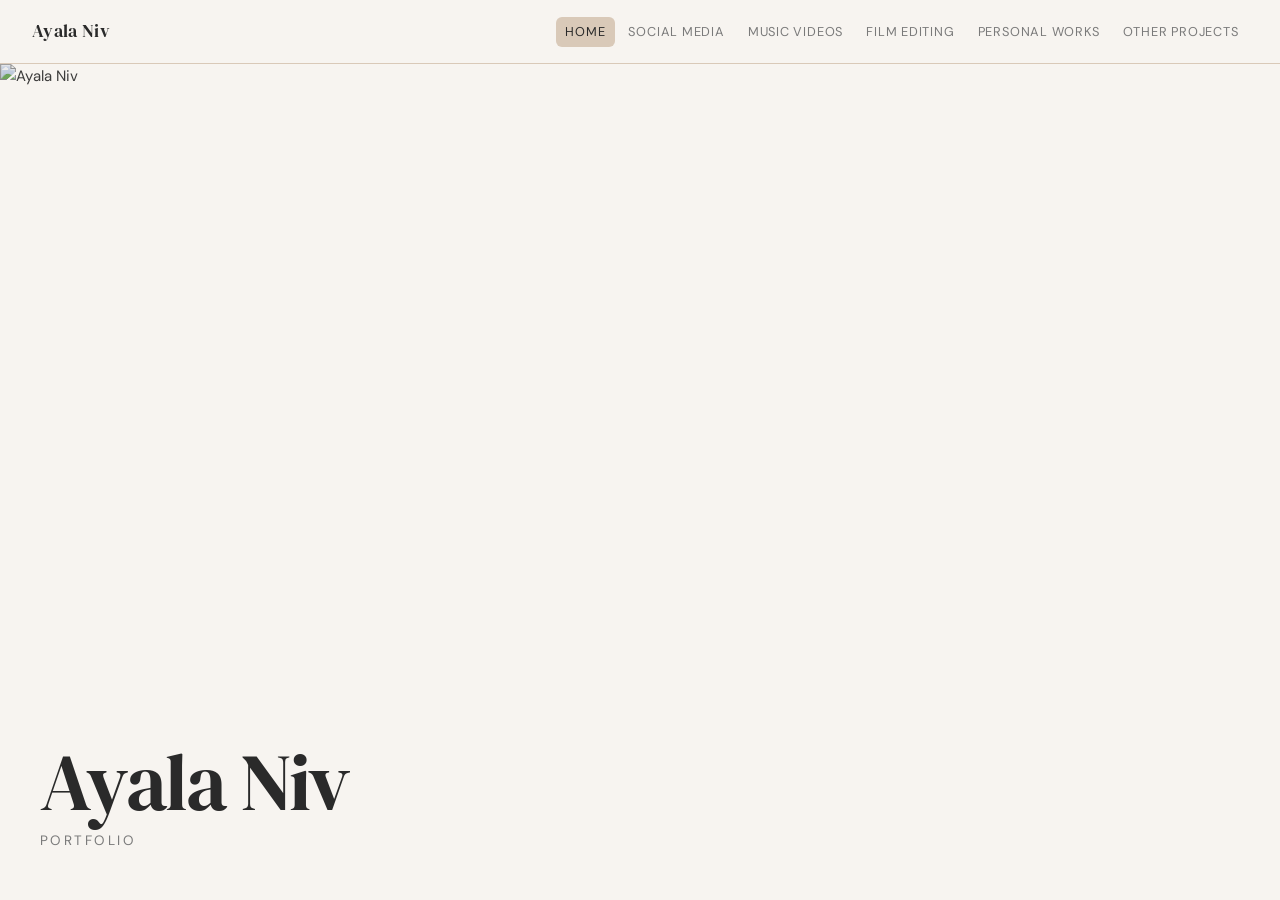
==== index.html @ 79cfa1a8 "feat: initial portfolio build — Ayala Niv" ====
<!DOCTYPE html>
<html lang="he">
<head>
  <meta charset="UTF-8">
  <meta name="viewport" content="width=device-width, initial-scale=1.0">
  <title>Ayala Niv | Portfolio</title>
  <meta name="description" content="Portfolio of Ayala Niv — filmmaker, editor, and visual storyteller.">
  <meta property="og:title" content="Ayala Niv | Portfolio">
  <meta property="og:image" content="https://lh3.googleusercontent.com/sitesv/[base64]w1280">
  <link rel="preconnect" href="https://fonts.googleapis.com">
  <link rel="preconnect" href="https://fonts.gstatic.com" crossorigin>
  <link href="https://fonts.googleapis.com/css2?family=DM+Sans:wght@300;400;500&family=DM+Serif+Display&display=swap" rel="stylesheet">
  <link rel="stylesheet" href="style.css">
</head>
<body>

  <!-- NAV -->
  <nav class="site-nav">
    <a href="index.html" class="nav-logo">Ayala Niv</a>
    <button class="nav-toggle" aria-label="Toggle menu" aria-expanded="false">
      <span></span><span></span><span></span>
    </button>
    <ul class="nav-links">
      <li><a href="index.html">Home</a></li>
      <li><a href="social-media.html">Social Media</a></li>
      <li><a href="music-videos.html">Music Videos</a></li>
      <li><a href="film-editing.html">Film Editing</a></li>
      <li><a href="personal-works.html">Personal Works</a></li>
      <li><a href="other-projects.html">Other Projects</a></li>
    </ul>
  </nav>

  <!-- HERO -->
  <section class="hero">
    <img
      class="hero-img"
      src="https://lh3.googleusercontent.com/sitesv/[base64]w1280"
      alt="Ayala Niv"
    >
    <div class="hero-overlay"></div>
    <div class="hero-text fade-in">
      <h1>Ayala Niv</h1>
      <p>Portfolio</p>
    </div>
  </section>

  <script src="main.js"></script>
</body>
</html>
---- style.css ----
/* ─── Reset & Base ─────────────────────────────────── */
*, *::before, *::after { box-sizing: border-box; margin: 0; padding: 0; }

:root {
  --bg:         #F7F4F0;
  --sand:       #D9C9B8;
  --teal:       #B8C9C9;
  --blush:      #E8C9C9;
  --sage:       #C9D4C0;
  --text:       #2A2A2A;
  --text-light: #7A7A7A;
  --white:      #FFFFFF;
  --nav-h:      64px;
  --max-w:      760px;
  --radius:     6px;
  --transition: 0.25s ease;
}

html { scroll-behavior: smooth; }

body {
  background: var(--bg);
  color: var(--text);
  font-family: 'DM Sans', sans-serif;
  font-size: 15px;
  line-height: 1.6;
  min-height: 100vh;
}

a { color: inherit; text-decoration: none; }
img { display: block; max-width: 100%; }

/* ─── Typography ────────────────────────────────────── */
h1, h2, h3 {
  font-family: 'DM Serif Display', serif;
  font-weight: 400;
  line-height: 1.2;
}

.page-title {
  font-size: clamp(2rem, 5vw, 3rem);
  margin-bottom: 0.25rem;
  letter-spacing: -0.01em;
}

.page-rule {
  width: 40px;
  height: 2px;
  background: var(--sand);
  margin: 1rem 0 2.5rem;
  border: none;
}

/* ─── Navigation ────────────────────────────────────── */
.site-nav {
  position: sticky;
  top: 0;
  z-index: 100;
  height: var(--nav-h);
  background: var(--bg);
  border-bottom: 1px solid var(--sand);
  display: flex;
  align-items: center;
  padding: 0 2rem;
  gap: 2rem;
}

.nav-logo {
  font-family: 'DM Serif Display', serif;
  font-size: 1.1rem;
  letter-spacing: 0.02em;
  flex-shrink: 0;
  white-space: nowrap;
}

.nav-links {
  list-style: none;
  display: flex;
  gap: 0.25rem;
  margin-left: auto;
  flex-wrap: wrap;
  justify-content: flex-end;
}

.nav-links a {
  font-size: 0.8rem;
  letter-spacing: 0.06em;
  text-transform: uppercase;
  color: var(--text-light);
  padding: 0.4rem 0.6rem;
  border-radius: var(--radius);
  transition: color var(--transition), background var(--transition);
}

.nav-links a:hover,
.nav-links a.active {
  color: var(--text);
  background: var(--sand);
}

/* Hamburger */
.nav-toggle {
  display: none;
  background: none;
  border: none;
  cursor: pointer;
  margin-left: auto;
  padding: 0.4rem;
  flex-direction: column;
  gap: 5px;
}

.nav-toggle span {
  display: block;
  width: 22px;
  height: 2px;
  background: var(--text);
  border-radius: 2px;
  transition: transform var(--transition), opacity var(--transition);
}

.nav-toggle.open span:nth-child(1) { transform: translateY(7px) rotate(45deg); }
.nav-toggle.open span:nth-child(2) { opacity: 0; }
.nav-toggle.open span:nth-child(3) { transform: translateY(-7px) rotate(-45deg); }

/* ─── Page Layout ───────────────────────────────────── */
.page-wrap {
  max-width: var(--max-w);
  margin: 0 auto;
  padding: 3rem 1.5rem 5rem;
}

/* ─── Hero (Home) ───────────────────────────────────── */
.hero {
  position: relative;
  height: calc(100vh - var(--nav-h));
  min-height: 400px;
  overflow: hidden;
  display: flex;
  align-items: flex-end;
}

.hero-img {
  position: absolute;
  inset: 0;
  width: 100%;
  height: 100%;
  object-fit: cover;
  object-position: center 30%;
  filter: saturate(0.75) brightness(0.92);
}

.hero-overlay {
  position: absolute;
  inset: 0;
  background: linear-gradient(to top, rgba(247,244,240,0.82) 0%, rgba(247,244,240,0.1) 55%);
}

.hero-text {
  position: relative;
  z-index: 1;
  padding: 3rem 2.5rem;
}

.hero-text h1 {
  font-size: clamp(2.8rem, 7vw, 5rem);
  letter-spacing: -0.02em;
  line-height: 1;
}

.hero-text p {
  font-size: 0.85rem;
  letter-spacing: 0.18em;
  text-transform: uppercase;
  color: var(--text-light);
  margin-top: 0.5rem;
}

/* ─── Cards (Video / Instagram) ────────────────────── */
.card-grid {
  display: grid;
  grid-template-columns: repeat(auto-fill, minmax(280px, 1fr));
  gap: 1.25rem;
}

.card-grid.single-col {
  grid-template-columns: 1fr;
}

.card {
  background: var(--white);
  border-radius: var(--radius);
  overflow: hidden;
  cursor: pointer;
  transition: transform var(--transition), box-shadow var(--transition);
  border: 1px solid var(--sand);
}

.card:hover {
  transform: translateY(-3px);
  box-shadow: 0 8px 24px rgba(0,0,0,0.08);
}

.card-thumb {
  position: relative;
  aspect-ratio: 16/9;
  background: var(--sand);
  overflow: hidden;
  min-height: 160px;
}

.card-thumb--teal { background: var(--teal); }
.card-thumb--blush { background: var(--blush); }

.card-thumb img {
  width: 100%;
  height: 100%;
  object-fit: cover;
  transition: transform 0.4s ease;
}

.card:hover .card-thumb img {
  transform: scale(1.03);
}

.play-btn {
  position: absolute;
  inset: 0;
  display: flex;
  align-items: center;
  justify-content: center;
  background: rgba(247,244,240,0.3);
  transition: background var(--transition);
}

.card:hover .play-btn {
  background: rgba(247,244,240,0.15);
}

.play-btn svg {
  width: 48px;
  height: 48px;
  filter: drop-shadow(0 2px 6px rgba(0,0,0,0.25));
}

.card-body {
  padding: 1rem 1.1rem 1.1rem;
}

.card-title {
  font-family: 'DM Serif Display', serif;
  font-size: 1rem;
  line-height: 1.35;
  direction: rtl;
  text-align: right;
}

.card-title.ltr {
  direction: ltr;
  text-align: left;
}

.card-role {
  font-size: 0.75rem;
  color: var(--text-light);
  margin-top: 0.3rem;
  direction: rtl;
  text-align: right;
  letter-spacing: 0.02em;
}

.card-role.ltr {
  direction: ltr;
  text-align: left;
}

/* ─── Instagram Embeds ──────────────────────────────── */
.ig-embed-list {
  display: grid;
  grid-template-columns: repeat(auto-fill, minmax(300px, 1fr));
  gap: 1.25rem;
}

/* Neutralise Instagram's default inline margin so our grid controls spacing */
.ig-embed-list .instagram-media {
  margin: 0 !important;
  width: 100% !important;
  min-width: 0 !important;
  max-width: 100% !important;
}

/* ─── Client Group ──────────────────────────────────── */
.client-group {
  margin-bottom: 3rem;
}

.client-label {
  font-size: 0.72rem;
  letter-spacing: 0.12em;
  text-transform: uppercase;
  color: var(--text-light);
  margin-bottom: 0.6rem;
  display: flex;
  align-items: center;
  gap: 0.75rem;
}

.client-label::after {
  content: '';
  flex: 1;
  height: 1px;
  background: var(--sand);
}

.client-role-tag {
  display: inline-block;
  background: var(--teal);
  font-size: 0.68rem;
  letter-spacing: 0.04em;
  padding: 0.2rem 0.55rem;
  border-radius: 20px;
  color: var(--text);
  margin-bottom: 0.75rem;
  direction: rtl;
}

/* ─── Inline Video Embed ────────────────────────────── */
.video-block {
  background: var(--white);
  border: 1px solid var(--sand);
  border-radius: var(--radius);
  overflow: hidden;
}

.video-ratio {
  position: relative;
  padding-top: 56.25%;
  background: #111;
}

/* Thumbnail-first: image covers the ratio box */
.video-thumb {
  position: absolute;
  inset: 0;
  width: 100%;
  height: 100%;
  object-fit: cover;
  display: block;
}

/* Play button overlaid on thumbnail */
.play-overlay {
  position: absolute;
  inset: 0;
  display: flex;
  align-items: center;
  justify-content: center;
  background: rgba(0,0,0,0.12);
  border: none;
  cursor: pointer;
  width: 100%;
  transition: background var(--transition);
}

.play-overlay:hover { background: rgba(0,0,0,0.28); }

.video-ratio[data-src] { cursor: pointer; }

.video-ratio iframe {
  position: absolute;
  inset: 0;
  width: 100%;
  height: 100%;
  border: none;
}

.video-info {
  padding: 0.9rem 1.1rem 1rem;
  direction: rtl;
  text-align: right;
}

.video-title {
  font-family: 'DM Serif Display', serif;
  font-size: 1rem;
  line-height: 1.35;
  direction: rtl;
  text-align: right;
}

.video-role {
  font-size: 0.75rem;
  color: var(--text-light);
  margin-top: 0.25rem;
  direction: rtl;
  text-align: right;
}

/* For embeds that can't be iframed — show a tinted placeholder */
.video-ratio--placeholder {
  padding-top: 0;
  min-height: 200px;
  display: flex;
  align-items: center;
  justify-content: center;
  flex-direction: column;
  gap: 0.75rem;
  background: var(--teal);
}

.video-ratio--placeholder a {
  font-size: 0.72rem;
  letter-spacing: 0.06em;
  text-transform: uppercase;
  color: var(--text);
  opacity: 0.65;
  border-bottom: 1px solid rgba(42,42,42,0.3);
  padding-bottom: 1px;
  transition: opacity var(--transition);
}

.video-ratio--placeholder a:hover { opacity: 1; }

.video-ratio--placeholder svg { opacity: 0.45; }

/* ─── Lightbox ──────────────────────────────────────── */
.lightbox {
  display: none;
  position: fixed;
  inset: 0;
  z-index: 999;
  background: rgba(42,42,42,0.88);
  backdrop-filter: blur(4px);
  align-items: center;
  justify-content: center;
  padding: 1.5rem;
}

.lightbox.active {
  display: flex;
}

.lightbox-inner {
  position: relative;
  width: 100%;
  max-width: 900px;
}

.lightbox-ratio {
  position: relative;
  padding-top: 56.25%;
  background: #000;
  border-radius: var(--radius);
  overflow: hidden;
}

.lightbox-ratio iframe {
  position: absolute;
  inset: 0;
  width: 100%;
  height: 100%;
  border: none;
}

.lightbox-close {
  position: absolute;
  top: -42px;
  right: 0;
  background: none;
  border: none;
  color: #fff;
  font-size: 1.5rem;
  cursor: pointer;
  padding: 0.25rem 0.5rem;
  opacity: 0.8;
  transition: opacity var(--transition);
  line-height: 1;
}

.lightbox-close:hover { opacity: 1; }

/* ─── Section Divider ───────────────────────────────── */
.section-divider {
  margin: 3rem 0 2rem;
  display: flex;
  align-items: center;
  gap: 1rem;
  direction: rtl;
}

.section-divider h2 {
  font-size: 1.4rem;
  direction: rtl;
  text-align: right;
}

.section-divider::after {
  content: '';
  flex: 1;
  height: 1px;
  background: var(--sand);
}

/* ─── Responsive ────────────────────────────────────── */
@media (max-width: 640px) {
  .site-nav { padding: 0 1.25rem; }

  .nav-links {
    display: none;
    position: absolute;
    top: var(--nav-h);
    left: 0;
    right: 0;
    background: var(--bg);
    border-bottom: 1px solid var(--sand);
    flex-direction: column;
    padding: 1rem 1.25rem;
    gap: 0;
    flex-wrap: nowrap;
    margin: 0;
  }

  .nav-links.open { display: flex; }

  .nav-links a {
    padding: 0.7rem 0.25rem;
    font-size: 0.85rem;
    border-bottom: 1px solid var(--sand);
  }

  .nav-links li:last-child a { border-bottom: none; }

  .nav-toggle {
    display: flex;
  }

  .hero-text { padding: 2rem 1.5rem; }

  .page-wrap { padding: 2rem 1.25rem 4rem; }

  .card-grid { grid-template-columns: 1fr; }

  .ig-grid { grid-template-columns: repeat(2, 1fr); }

  .project-item { padding: 0.9rem 1rem; }
}

@media (max-width: 400px) {
  .ig-grid { grid-template-columns: repeat(2, 1fr); }
}

/* ─── Grid full-span (for group headers inside card-grid) ── */
.grid-span {
  grid-column: 1 / -1;
}

/* ─── Documentary group (header + nested pair) ──────── */
.doc-group {
  grid-column: 1 / -1;
}

.doc-group > .section-divider {
  margin-top: 0;
  margin-bottom: 1.25rem;
}

.doc-group > .card-grid {
  margin: 0;
}

/* ─── Utilities ─────────────────────────────────────── */
.tag {
  display: inline-block;
  font-size: 0.68rem;
  letter-spacing: 0.05em;
  text-transform: uppercase;
  padding: 0.2rem 0.6rem;
  border-radius: 20px;
  background: var(--sage);
  color: var(--text);
}

.fade-in {
  animation: fadeIn 0.6s ease both;
}

@keyframes fadeIn {
  from { opacity: 0; transform: translateY(10px); }
  to   { opacity: 1; transform: translateY(0); }
}
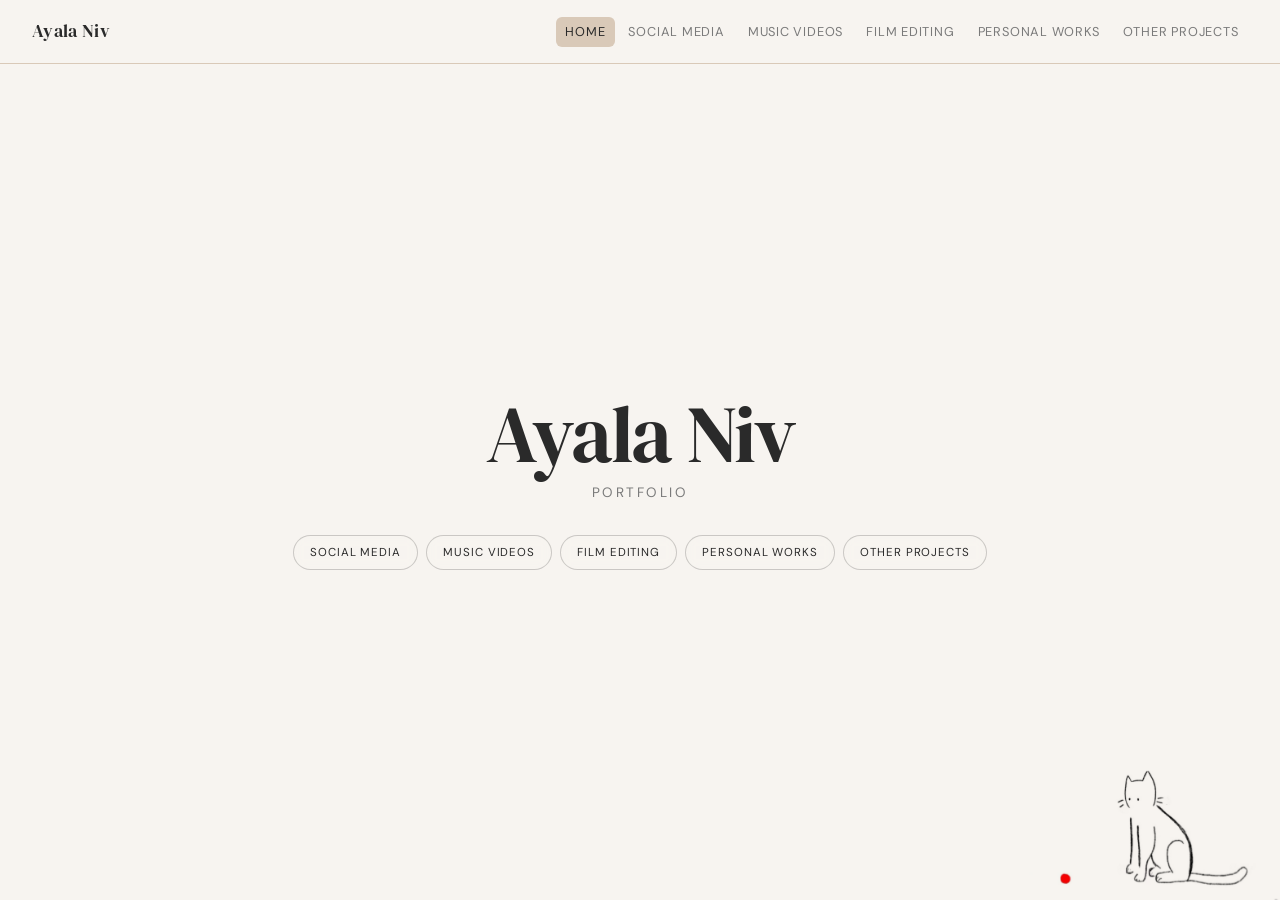
==== commit 8f918133: "fix: thumbnail grid alignment + mobile polish - Add align-items: start to .ig-embed-list so video-bl" ====
--- a/index.html
+++ b/index.html
@@ -32,16 +32,18 @@
 
   <!-- HERO -->
   <section class="hero">
-    <img
-      class="hero-img"
-      src="https://lh3.googleusercontent.com/sitesv/[base64]w1280"
-      alt="Ayala Niv"
-    >
-    <div class="hero-overlay"></div>
-    <div class="hero-text fade-in">
+    <div class="hero-center fade-in">
       <h1>Ayala Niv</h1>
-      <p>Portfolio</p>
+      <p class="hero-subtitle">Portfolio</p>
+      <nav class="hero-nav" aria-label="Sections">
+        <a href="social-media.html">Social Media</a>
+        <a href="music-videos.html">Music Videos</a>
+        <a href="film-editing.html">Film Editing</a>
+        <a href="personal-works.html">Personal Works</a>
+        <a href="other-projects.html">Other Projects</a>
+      </nav>
     </div>
+    <img class="hero-cat" src="Cat.png" alt="" role="presentation">
   </section>
 
   <script src="main.js"></script>
--- a/style.css
+++ b/style.css
@@ -137,43 +137,70 @@
   min-height: 400px;
   overflow: hidden;
   display: flex;
-  align-items: flex-end;
-}
-
-.hero-img {
-  position: absolute;
-  inset: 0;
-  width: 100%;
-  height: 100%;
-  object-fit: cover;
-  object-position: center 30%;
-  filter: saturate(0.75) brightness(0.92);
-}
-
-.hero-overlay {
-  position: absolute;
-  inset: 0;
-  background: linear-gradient(to top, rgba(247,244,240,0.82) 0%, rgba(247,244,240,0.1) 55%);
-}
-
-.hero-text {
+  align-items: center;
+  justify-content: center;
+}
+
+
+.hero-center {
   position: relative;
   z-index: 1;
-  padding: 3rem 2.5rem;
-}
-
-.hero-text h1 {
+  text-align: center;
+  padding: 2rem 2rem;
+}
+
+.hero-center h1 {
   font-size: clamp(2.8rem, 7vw, 5rem);
   letter-spacing: -0.02em;
   line-height: 1;
 }
 
-.hero-text p {
+.hero-subtitle {
   font-size: 0.85rem;
   letter-spacing: 0.18em;
   text-transform: uppercase;
   color: var(--text-light);
   margin-top: 0.5rem;
+}
+
+.hero-nav {
+  display: flex;
+  flex-wrap: wrap;
+  gap: 0.5rem;
+  justify-content: center;
+  margin-top: 2rem;
+}
+
+.hero-nav a {
+  font-size: 0.72rem;
+  letter-spacing: 0.08em;
+  text-transform: uppercase;
+  color: var(--text);
+  padding: 0.45rem 1rem;
+  border: 1px solid rgba(42,42,42,0.22);
+  border-radius: 20px;
+  background: rgba(247,244,240,0.65);
+  backdrop-filter: blur(6px);
+  transition: background var(--transition), border-color var(--transition), color var(--transition);
+}
+
+.hero-nav a:hover {
+  background: rgba(247,244,240,0.92);
+  border-color: var(--sand);
+  color: var(--text);
+}
+
+.hero-cat {
+  position: absolute;
+  bottom: 0;
+  right: 0;
+  width: clamp(160px, 20vw, 300px);
+  height: auto;
+  z-index: 2;
+  pointer-events: none;
+  object-fit: contain;
+  object-position: bottom right;
+  mix-blend-mode: multiply;
 }
 
 /* ─── Cards (Video / Instagram) ────────────────────── */
@@ -279,6 +306,7 @@
   display: grid;
   grid-template-columns: repeat(auto-fill, minmax(300px, 1fr));
   gap: 1.25rem;
+  align-items: start;
 }
 
 /* Neutralise Instagram's default inline margin so our grid controls spacing */
@@ -336,6 +364,10 @@
   position: relative;
   padding-top: 56.25%;
   background: #111;
+}
+
+.video-ratio--portrait {
+  padding-top: 177.78%; /* 9:16 */
 }
 
 /* Thumbnail-first: image covers the ratio box */
@@ -514,18 +546,20 @@
     background: var(--bg);
     border-bottom: 1px solid var(--sand);
     flex-direction: column;
-    padding: 1rem 1.25rem;
+    padding: 0.5rem 1.25rem 1rem;
     gap: 0;
     flex-wrap: nowrap;
     margin: 0;
+    z-index: 99;
   }
 
   .nav-links.open { display: flex; }
 
   .nav-links a {
-    padding: 0.7rem 0.25rem;
-    font-size: 0.85rem;
+    padding: 0.9rem 0.5rem;
+    font-size: 0.88rem;
     border-bottom: 1px solid var(--sand);
+    display: block;
   }
 
   .nav-links li:last-child a { border-bottom: none; }
@@ -534,7 +568,11 @@
     display: flex;
   }
 
-  .hero-text { padding: 2rem 1.5rem; }
+  .hero-center { padding: 1.5rem 1.25rem; }
+
+  .hero-nav { gap: 0.4rem; margin-top: 1.5rem; }
+
+  .hero-cat { width: clamp(100px, 28vw, 160px); }
 
   .page-wrap { padding: 2rem 1.25rem 4rem; }
 
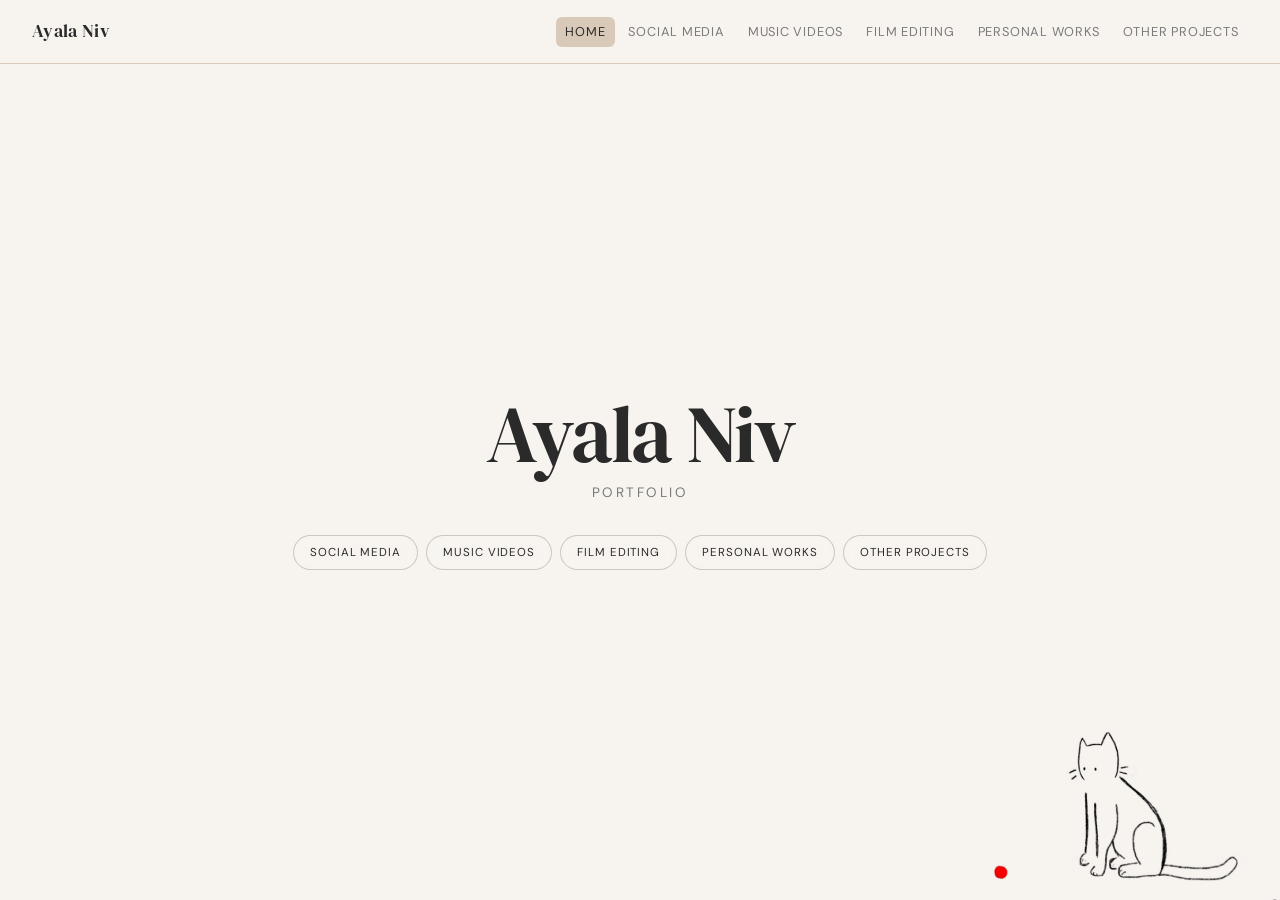
==== commit ab1b9ab6: "feat: add local thumbnail for עוד יום, remove meta description" ====
--- a/index.html
+++ b/index.html
@@ -4,7 +4,6 @@
   <meta charset="UTF-8">
   <meta name="viewport" content="width=device-width, initial-scale=1.0">
   <title>Ayala Niv | Portfolio</title>
-  <meta name="description" content="Portfolio of Ayala Niv — filmmaker, editor, and visual storyteller.">
   <meta property="og:title" content="Ayala Niv | Portfolio">
   <meta property="og:image" content="https://lh3.googleusercontent.com/sitesv/[base64]w1280">
   <link rel="preconnect" href="https://fonts.googleapis.com">
--- a/style.css
+++ b/style.css
@@ -194,7 +194,7 @@
   position: absolute;
   bottom: 0;
   right: 0;
-  width: clamp(160px, 20vw, 300px);
+  width: clamp(208px, 26vw, 390px);
   height: auto;
   z-index: 2;
   pointer-events: none;
@@ -572,7 +572,7 @@
 
   .hero-nav { gap: 0.4rem; margin-top: 1.5rem; }
 
-  .hero-cat { width: clamp(100px, 28vw, 160px); }
+  .hero-cat { width: clamp(130px, 38vw, 200px); }
 
   .page-wrap { padding: 2rem 1.25rem 4rem; }
 
